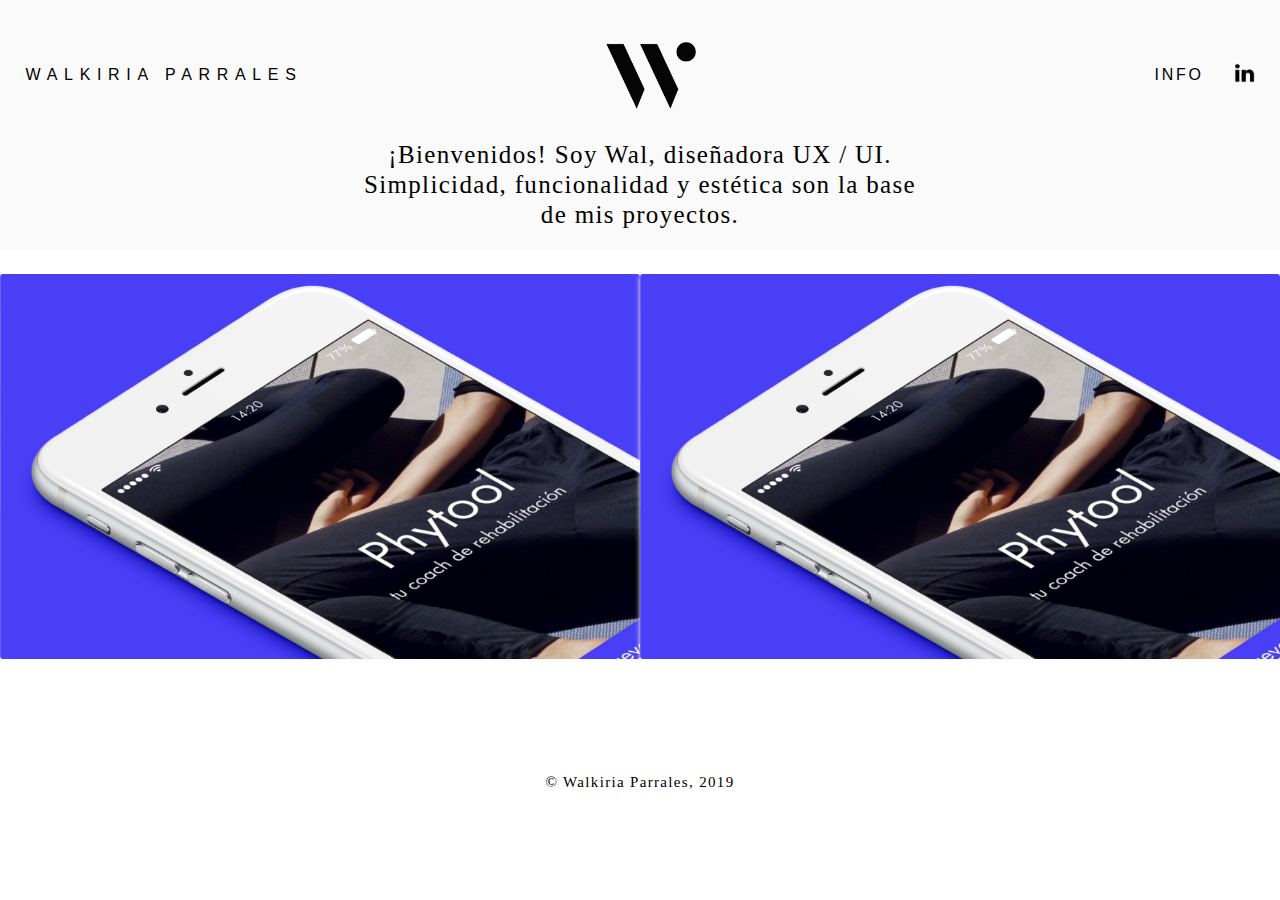
==== index.html @ 4f264f8d "Blur" ====
<!DOCTYPE html>
<html>
    <head> 
				<title> Walkiria Parrales</title>
				<link rel="icon" type="image/png" href="img/fav-icon.png" sizes="none">
        <link rel="stylesheet" href="css/styles.css" />
		</head>
		

<body>
	<header>
			<div class="logo"> WALKIRIA PARRALES</div>
			<div class="logo-page "><img style="width:90px; height:67px;" src="img/logo-grande.png" alt=""> </div>
					<ul class="nav">
								<li>INFO</li>
								<li>
									<img style="width:21px; height:20px;"src="img/linkedin-logo.png" alt=""></li>
						</ul>
	</header>

	<div class="text-presentation">
			<p>
				¡Bienvenidos! Soy Wal, diseñadora UX / UI. <br> 
				Simplicidad, funcionalidad y estética son la base <br>
				de mis proyectos.
			</p>
	</div>

	<card>
		
		<div	id="card-article-container">

			<article class="card-article">
					<img src="img/phytool.png" class="blur"/>
				<span class="article-text"> Phytool es una aplicación para hacer ejercicios de rehabilitación en casa, como complemento a las sesiones presenciales de la terapia.
					Branding | Diseño de App</span>

			</article>
			<article class="card-article"></article>
		</div>
	</card>




	<footer id="footer">
			© Walkiria Parrales, 2019
	</footer>
</body>

</html>
---- css/styles.css ----
*{
	margin: 0px;
	padding: 0px;
}
body{
	font-family: Helvetica Neue, Arial, Helvetica, sans-serif;
}
header {
	height: 150px;
	width: 100%;
	background-color: #fafafa;
	display: flex;
	justify-content: space-between;
	align-items: center;
}
.nav{
	font-family: Helvetica Neue, Arial, Helvetica, sans-serif;
		font-size: 16px;
		letter-spacing: 2pt;
	display: flex;
	list-style: none;
	margin-right: 4.5%;
	align-items: center;


}

.nav li {
	margin-left: 3%;
	margin-right: 40%;
	
}

.text-presentation {
	font-family: Helvetica Neue;
	font-weight: 70;
	font-size: 25px;
	text-align: center;
	letter-spacing: 1pt;
	line-height: 30px;
	margin-top: -10px;
	background: #fafafa;
	padding-bottom: 20px;
}
.logo {
	font-family: Helvetica Neue, Arial, Helvetica, sans-serif;
		font-size: 16px;
		letter-spacing: 5pt;
    font-style: normal;
    font-weight: 400;
		line-height: 22px;
		margin-left: 2%;
}

.logo-page {
	width:90px;
	height:67px;
	margin-left: -12%;
}



.menu {
	font-family: Helvetica Neue, Arial, Helvetica, sans-serif;
  font-size: 16px;
	letter-spacing: 2pt;
}


.parrafo{
	font-size: 20px;
}

.parrafo {
	text-align: center;
}

#card-article-container{
	display: flex;
	flex-direction: row;
	justify-content: space-evenly;
	width: 100%;
	height: 500px;
	margin-top: 24px;
}

.card-article { 
	width: 670px;
	height: 385px;
	border-radius: 3px;
	box-shadow: 0px 2px 5px #fafafa;
	transition: all 0.17s;
	background-image: url('../img/phytool.png');
	background-size: cover;
	position: relative;
}

.article-text {
	display: none;
}
.article-text:hover {
	position: absolute;
	top: 5%;
	left: 5%;
	display: block;
	z-index: 3;
}
.card-article:hover { 
	transition: all 0.17s;
	transform: scale(1.02);
	box-shadow: 0px 5px 10px rgba(107, 107, 107, 0.35);
	cursor: grab;
}

.card-article:hover > .article-text { 
	position: absolute;
	top: 5%;
	left: 5%;
	display: block;
}

.blur {
	display: none;
	/* background: aliceblue; */
}


.card-article:hover > .blur { 
	width: 100%;
	height: 100%;
	display: block;
	filter: blur( 5px);
	background: red;
}


#footer { 
	font-family: Helvetica Neue;
	font-weight: 70;
	font-size: 15px;
	text-align: center;
	letter-spacing: 1pt;
}
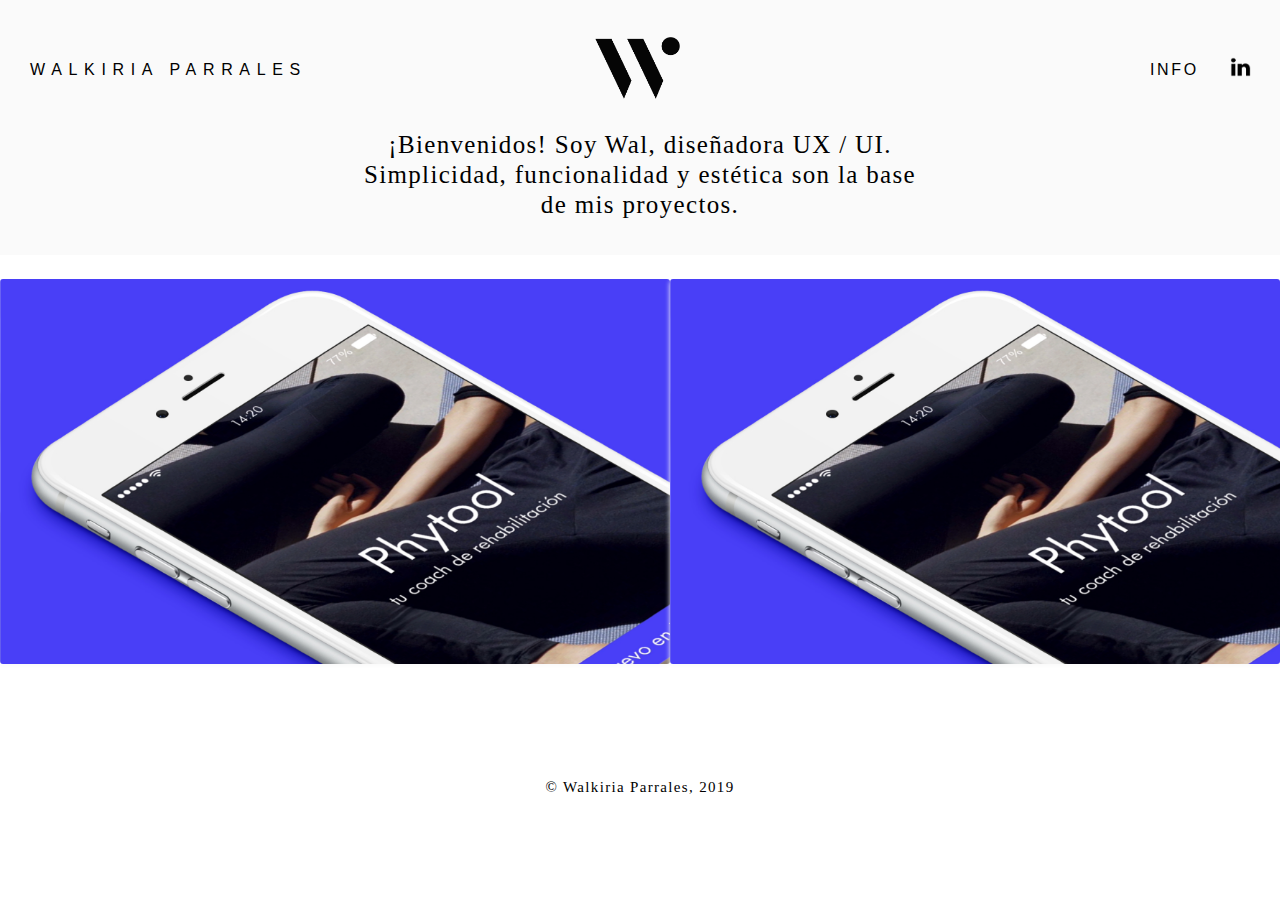
==== commit 886d4a1c: "phytool" ====
--- a/index.html
+++ b/index.html
@@ -10,12 +10,12 @@
 <body>
 	<header>
 			<div class="logo"> WALKIRIA PARRALES</div>
-			<div class="logo-page "><img style="width:90px; height:67px;" src="img/logo-grande.png" alt=""> </div>
-					<ul class="nav">
-								<li>INFO</li>
-								<li>
-									<img style="width:21px; height:20px;"src="img/linkedin-logo.png" alt=""></li>
-						</ul>
+			<div class="logo-page "><img style="width:85px; height:62px;" src="img/logo-grande.png" alt=""> </div>
+			<ul class="nav">
+					<li style="width: 80px">INFO</li>
+					<li id="logo-linkedin">
+						<img style="width:21px; height:20px;"src="img/linkedin-logo.png" alt=""></li>
+			</ul>
 	</header>
 
 	<div class="text-presentation">
@@ -30,13 +30,31 @@
 		
 		<div	id="card-article-container">
 
+			<a href="file:///Users/walkiriaparrales/Desktop/portfolio/phytool.html">
 			<article class="card-article">
+				<div class="color-hover">
 					<img src="img/phytool.png" class="blur"/>
-				<span class="article-text"> Phytool es una aplicación para hacer ejercicios de rehabilitación en casa, como complemento a las sesiones presenciales de la terapia.
-					Branding | Diseño de App</span>
+				</div>	
 
+				<div class="article-text"> 
+					<p>Phytool es una aplicación para
+					 hacer ejercicios de rehabilitación en casa, como complemento 
+					 a las sesiones presenciales de la terapia.</p>
+
+					<p class="salto-texto"
+					>Branding | Diseño de App</p>
+					</div>
 			</article>
-			<article class="card-article"></article>
+			</a>
+
+
+				
+			
+			
+
+			<article class="card-article">
+			<img src="img/phytool.png" class="blur"/>
+		</article>
 		</div>
 	</card>
 
--- a/css/styles.css
+++ b/css/styles.css
@@ -6,7 +6,7 @@
 	font-family: Helvetica Neue, Arial, Helvetica, sans-serif;
 }
 header {
-	height: 150px;
+	height: 140px;
 	width: 100%;
 	background-color: #fafafa;
 	display: flex;
@@ -19,16 +19,24 @@
 		letter-spacing: 2pt;
 	display: flex;
 	list-style: none;
-	margin-right: 4.5%;
+	/* margin-right: 4.5%; */
 	align-items: center;
+	margin-right: 45px;
 
 
 }
 
 .nav li {
-	margin-left: 3%;
-	margin-right: 40%;
+	/* margin-left: 3%; */
+
 	
+}
+
+#logo-linkedin {
+    width: 5px;
+    height: 5px;
+    margin-bottom: 21px;
+    
 }
 
 .text-presentation {
@@ -40,40 +48,40 @@
 	line-height: 30px;
 	margin-top: -10px;
 	background: #fafafa;
-	padding-bottom: 20px;
+	padding-bottom: 35px;
 }
+
+
 .logo {
-	font-family: Helvetica Neue, Arial, Helvetica, sans-serif;
-		font-size: 16px;
-		letter-spacing: 5pt;
+    font-family: Helvetica Neue, Arial, Helvetica, sans-serif;
+    font-size: 16px;
+    letter-spacing: 5pt;
     font-style: normal;
     font-weight: 400;
-		line-height: 22px;
-		margin-left: 2%;
+    line-height: 22px;
+    margin-left: 30px;
 }
 
 .logo-page {
-	width:90px;
-	height:67px;
-	margin-left: -12%;
+	left: calc(50% - 25px);
+	position: absolute;
+	margin-left: -20px;
 }
 
 
 
 .menu {
 	font-family: Helvetica Neue, Arial, Helvetica, sans-serif;
-  font-size: 16px;
+    font-size: 16px;
 	letter-spacing: 2pt;
 }
 
 
 .parrafo{
+	text-align: center;
 	font-size: 20px;
 }
 
-.parrafo {
-	text-align: center;
-}
 
 #card-article-container{
 	display: flex;
@@ -98,6 +106,8 @@
 .article-text {
 	display: none;
 }
+
+
 .article-text:hover {
 	position: absolute;
 	top: 5%;
@@ -105,32 +115,59 @@
 	display: block;
 	z-index: 3;
 }
+
+
 .card-article:hover { 
 	transition: all 0.17s;
 	transform: scale(1.02);
 	box-shadow: 0px 5px 10px rgba(107, 107, 107, 0.35);
 	cursor: grab;
+	background:rgba(0,0,0,1);
+	opacity: 0.5;
 }
 
 .card-article:hover > .article-text { 
+
 	position: absolute;
-	top: 5%;
+	top: 8%;
 	left: 5%;
 	display: block;
+	color: white;
+	font-size: 18px;
+}
+.salto-texto {
+	margin-top: 50px;
 }
 
 .blur {
 	display: none;
-	/* background: aliceblue; */
+	position: relative;
 }
 
+.color-hover {
+	opacity: 0.5;
+	width: 100%;
+	height: 100%;
+	position: absolute;
+}
+
+
+
+.color-hover:hover {
+	opacity: 0.5;
+	width: 100%;
+	height: 100%;
+	position: absolute;
+	filter: blur( 5px);
+	
+}
 
 .card-article:hover > .blur { 
 	width: 100%;
 	height: 100%;
 	display: block;
-	filter: blur( 5px);
-	background: red;
+
+
 }
 
 
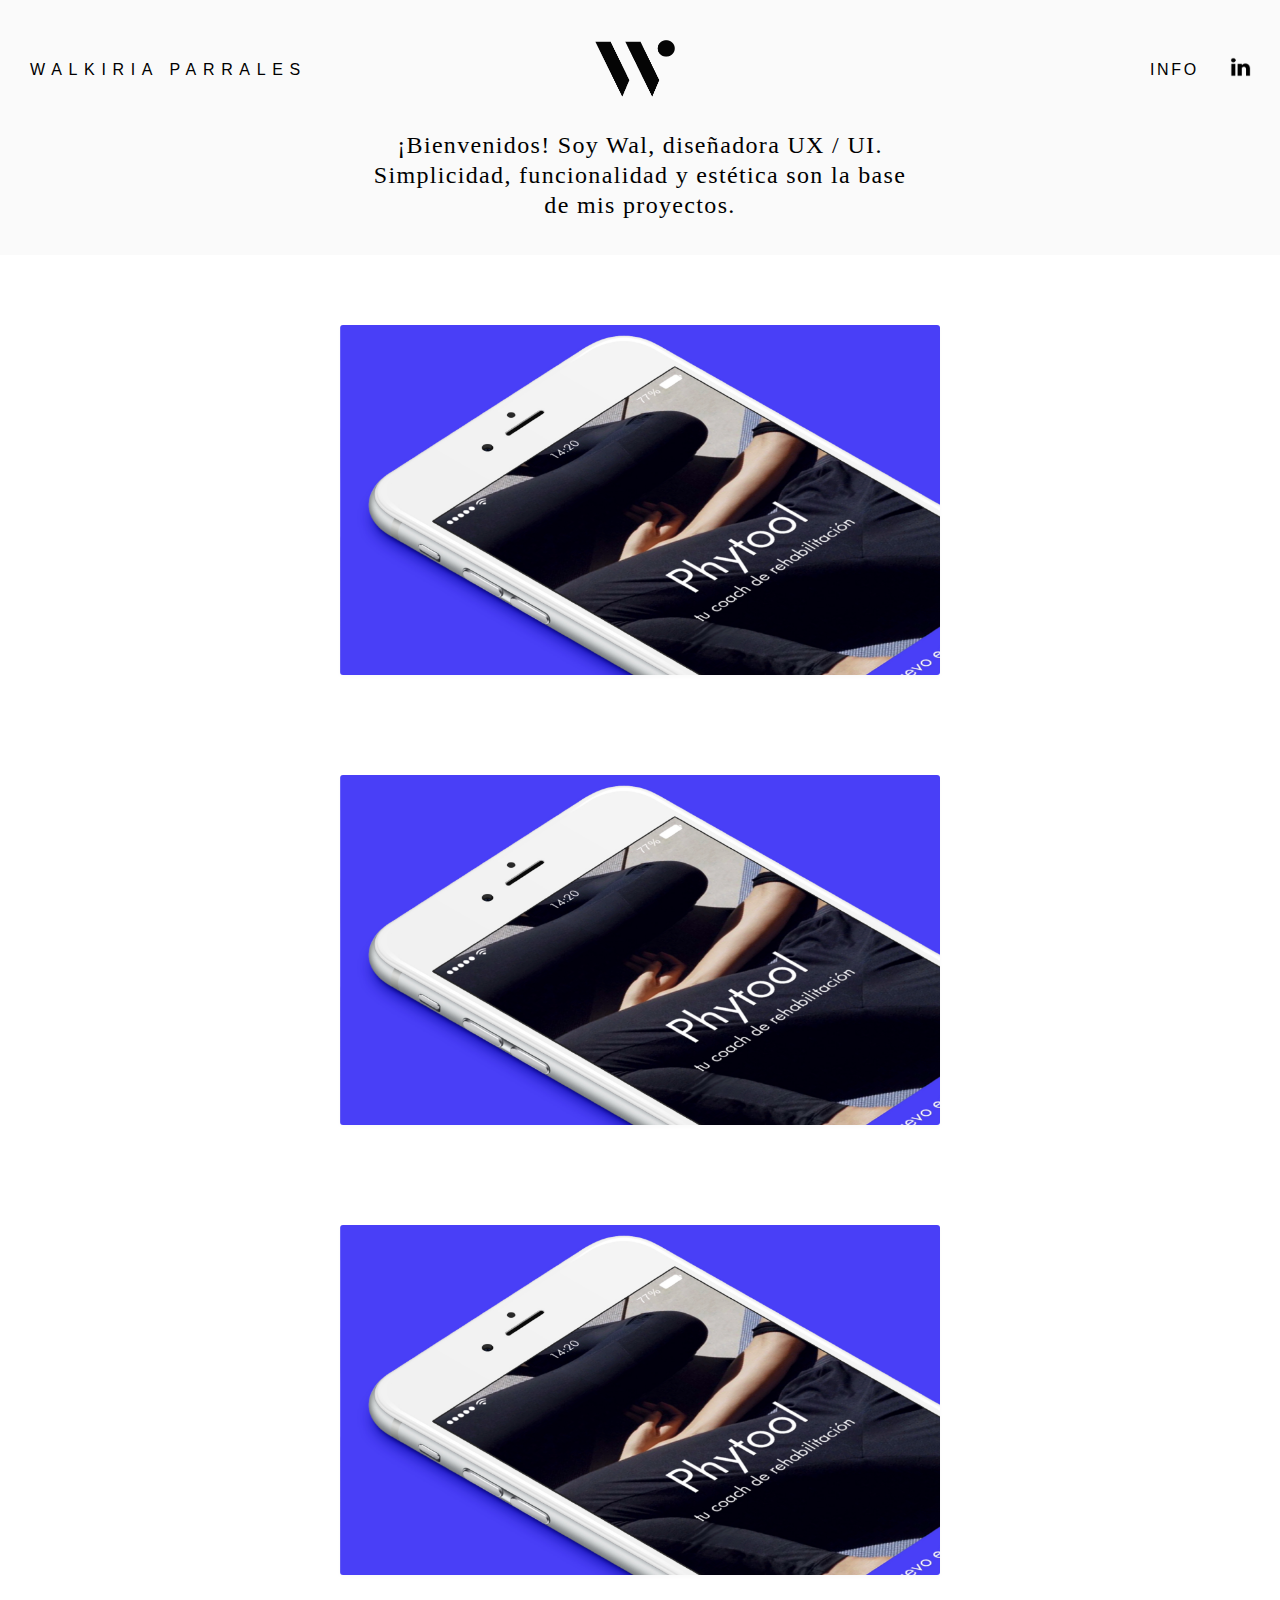
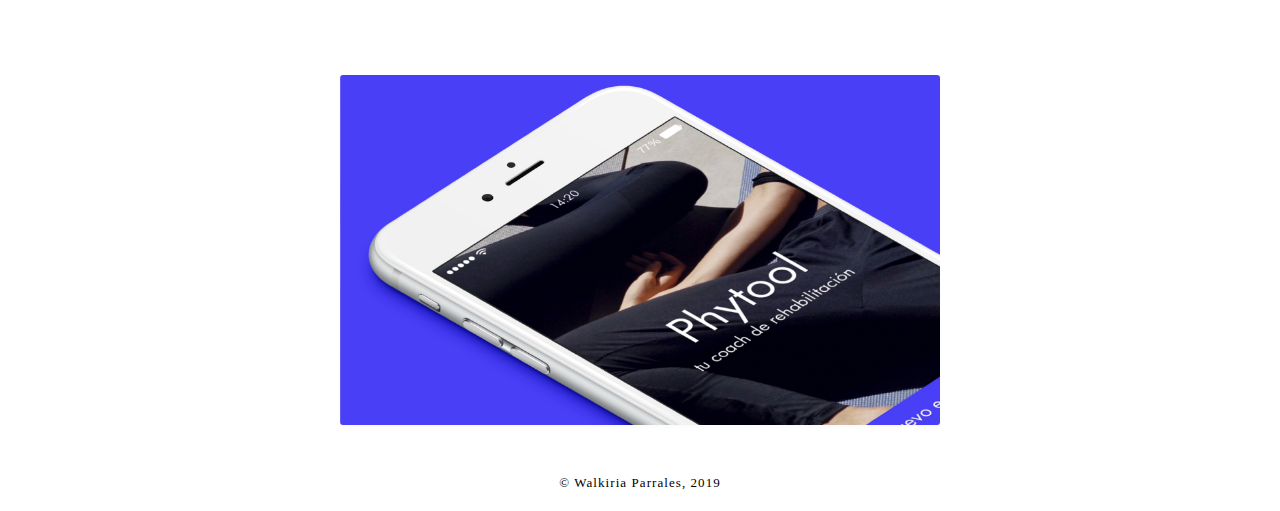
==== commit a95fbb41: "blur + links" ====
--- a/index.html
+++ b/index.html
@@ -10,11 +10,17 @@
 <body>
 	<header>
 			<div class="logo"> WALKIRIA PARRALES</div>
-			<div class="logo-page "><img style="width:85px; height:62px;" src="img/logo-grande.png" alt=""> </div>
+			<div class="logo-page "><img style="width:80px; height:57px;" src="img/logo-grande.png" alt=""> </div>
 			<ul class="nav">
+					<a href="./info.html">
 					<li style="width: 80px">INFO</li>
-					<li id="logo-linkedin">
-						<img style="width:21px; height:20px;"src="img/linkedin-logo.png" alt=""></li>
+				</a>
+
+					<a href="https://www.linkedin.com/in/walkiriapm/">
+						<li id="logo-linkedin">
+								<img style="width:21px; height:20px;"src="img/linkedin-logo.png" alt="">
+						</li>
+				</a> 
 			</ul>
 	</header>
 
@@ -28,34 +34,63 @@
 
 	<card>
 		
-		<div	id="card-article-container">
 
-			<a href="file:///Users/walkiriaparrales/Desktop/portfolio/phytool.html">
-			<article class="card-article">
-				<div class="color-hover">
-					<img src="img/phytool.png" class="blur"/>
-				</div>	
-
-				<div class="article-text"> 
-					<p>Phytool es una aplicación para
-					 hacer ejercicios de rehabilitación en casa, como complemento 
-					 a las sesiones presenciales de la terapia.</p>
-
-					<p class="salto-texto"
-					>Branding | Diseño de App</p>
+		<div class="cards-container">
+				<a href="#footer">
+					<div class="card-article-container">
+						<article class="card-article">
+							<div class="card-article-fake-background"></div>
+							<img src="img/phytool.png" class="blur"/>
+							<p class="article-text">Phytool es una aplicación para
+								hacer ejercicios de rehabilitación en casa, como complemento 
+								a las sesiones presenciales de la terapia. <br><br> 
+								Branding | Diseño de App
+							</p>
+						</article>	
 					</div>
-			</article>
-			</a>
+				</a>
+				<a href="file:///Users/walkiriaparrales/Desktop/portfolio/phytool.html">
+					<div class="card-article-container">
+						<article class="card-article">
+							<div class="card-article-fake-background"></div>
+							<img src="img/phytool.png" class="blur"/>
+							<p class="article-text">Phytool es una aplicación para
+								hacer ejercicios de rehabilitación en casa, como complemento 
+								a las sesiones presenciales de la terapia. <br><br> 
+								Branding | Diseño de App
+							</p>
+						</article>	
+					</div>
+				</a>
+				<a href="file:///Users/walkiriaparrales/Desktop/portfolio/phytool.html">
+					<div class="card-article-container">
+						<article class="card-article">
+							<div class="card-article-fake-background"></div>
+							<img src="img/phytool.png" class="blur"/>
+							<p class="article-text">Phytool es una aplicación para
+								hacer ejercicios de rehabilitación en casa, como complemento 
+								a las sesiones presenciales de la terapia. <br><br> 
+								Branding | Diseño de App
+							</p>
+						</article>	
+					</div>
+				</a>
+				<a href="file:///Users/walkiriaparrales/Desktop/portfolio/phytool.html">
+					<div class="card-article-container">
+						<article class="card-article">
+							<div class="card-article-fake-background"></div>
+							<img src="img/phytool.png" class="blur"/>
+							<p class="article-text">Phytool es una aplicación para
+								hacer ejercicios de rehabilitación en casa, como complemento 
+								a las sesiones presenciales de la terapia. <br><br> 
+								Branding | Diseño de App
+							</p>
+						</article>	
+					</div>
+				</a>
+		</div>
 
 
-				
-			
-			
-
-			<article class="card-article">
-			<img src="img/phytool.png" class="blur"/>
-		</article>
-		</div>
 	</card>
 
 
--- a/css/styles.css
+++ b/css/styles.css
@@ -2,9 +2,15 @@
 	margin: 0px;
 	padding: 0px;
 }
+
+html {
+	scroll-behavior: smooth;
+}
+
 body{
 	font-family: Helvetica Neue, Arial, Helvetica, sans-serif;
 }
+
 header {
 	height: 140px;
 	width: 100%;
@@ -19,18 +25,24 @@
 		letter-spacing: 2pt;
 	display: flex;
 	list-style: none;
-	/* margin-right: 4.5%; */
 	align-items: center;
 	margin-right: 45px;
-
-
-}
-
-.nav li {
-	/* margin-left: 3%; */
-
 	
 }
+
+.nav a:hover{
+	text-decoration: underline;
+	color: inherit;    
+ }
+.nav a{
+	text-decoration: none;
+	color: inherit;    
+ }
+
+
+ 
+ .nav li {
+	/* margin-left: 3%; */}
 
 #logo-linkedin {
     width: 5px;
@@ -42,13 +54,14 @@
 .text-presentation {
 	font-family: Helvetica Neue;
 	font-weight: 70;
-	font-size: 25px;
+	font-size: 24px;
 	text-align: center;
 	letter-spacing: 1pt;
 	line-height: 30px;
 	margin-top: -10px;
 	background: #fafafa;
 	padding-bottom: 35px;
+	margin-bottom: 20px;
 }
 
 
@@ -82,19 +95,24 @@
 	font-size: 20px;
 }
 
-
-#card-article-container{
+.cards-container {
+	display: flex;
+	justify-content: center;
+	flex-wrap: wrap;
+}
+
+.card-article-container{
 	display: flex;
 	flex-direction: row;
-	justify-content: space-evenly;
-	width: 100%;
-	height: 500px;
-	margin-top: 24px;
+	padding: 50px;
+	/* width: 50%; */
+	/* height: 500px; */
+	/* margin-top: 24px; */
 }
 
 .card-article { 
-	width: 670px;
-	height: 385px;
+	width: 600px;
+	height: 350px;
 	border-radius: 3px;
 	box-shadow: 0px 2px 5px #fafafa;
 	transition: all 0.17s;
@@ -122,12 +140,11 @@
 	transform: scale(1.02);
 	box-shadow: 0px 5px 10px rgba(107, 107, 107, 0.35);
 	cursor: grab;
-	background:rgba(0,0,0,1);
-	opacity: 0.5;
+	/* background:rgba(0,0,0,1); */
+	/* opacity: 0.5; */
 }
 
 .card-article:hover > .article-text { 
-
 	position: absolute;
 	top: 8%;
 	left: 5%;
@@ -142,39 +159,71 @@
 .blur {
 	display: none;
 	position: relative;
+	width: 600px;
+	height: 350px;
 }
 
 .color-hover {
-	opacity: 0.5;
-	width: 100%;
-	height: 100%;
-	position: absolute;
-}
-
-
-
+	/* opacity: 0.5; */
+	width: 100%;
+	height: 100%;
+	position: absolute;
+}
+
+
+/* 
 .color-hover:hover {
-	opacity: 0.5;
-	width: 100%;
-	height: 100%;
-	position: absolute;
+	width: 100%;
+	height: 100%;
+	position: absolute;
+	filter: blur(1.5rem);
+} 
+*/
+
+.card-article:hover > .article-text { 
+	position: absolute;
+	top: 5%;
+	left: 5%;
+	display: block;
+	z-index: 15;
+}
+
+.blur:hover { 
+	display: none;
+	/* width: 100%;
+	height: 100%;
+	display: block; */
+	/* filter: blur(1.5rem); */
+}
+
+.card-article:hover > .blur { 
+	width: 100%;
+	height: 100%;
+	display: block;
 	filter: blur( 5px);
-	
-}
-
-.card-article:hover > .blur { 
-	width: 100%;
-	height: 100%;
-	display: block;
-
-
-}
-
+	z-index: 5;
+}
+
+.card-article-fake-background {
+	width: 100%;
+	height: 100%;
+	position: absolute;
+	z-index: 10;
+}
+
+.card-article-fake-background:hover {
+	background-color: rgba(0,0,0,0.5);
+}
+
+.article-text:hover > .card-article-fake-background {
+	background-color: rgba(0,0,0,0.5);
+}
 
 #footer { 
 	font-family: Helvetica Neue;
 	font-weight: 70;
-	font-size: 15px;
+	font-size: 13px;
 	text-align: center;
-	letter-spacing: 1pt;
+	letter-spacing: 0.8pt;
+	margin-bottom: 20px;
 }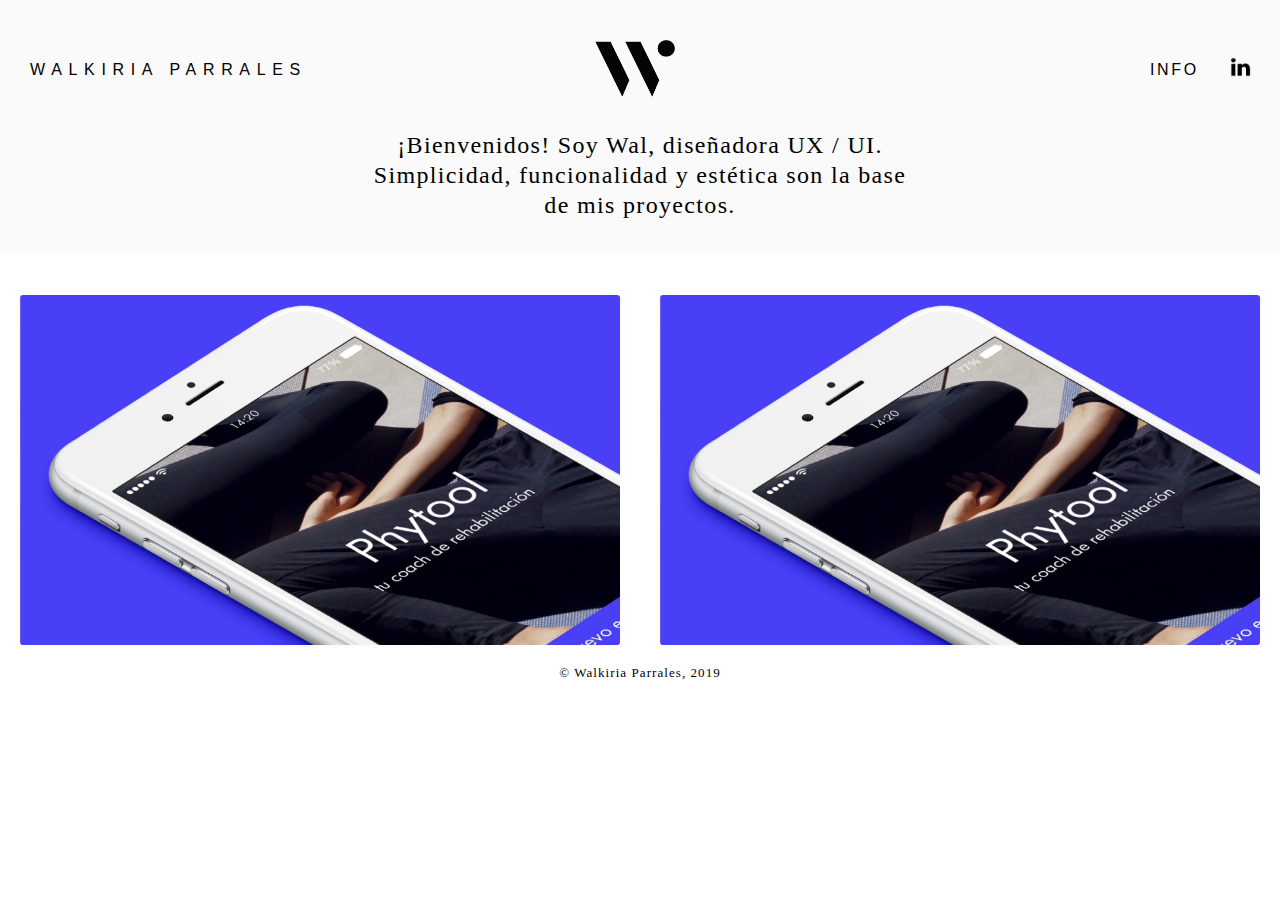
==== commit 684e5de9: "portfolio-semi-acabado" ====
--- a/index.html
+++ b/index.html
@@ -62,32 +62,7 @@
 						</article>	
 					</div>
 				</a>
-				<a href="file:///Users/walkiriaparrales/Desktop/portfolio/phytool.html">
-					<div class="card-article-container">
-						<article class="card-article">
-							<div class="card-article-fake-background"></div>
-							<img src="img/phytool.png" class="blur"/>
-							<p class="article-text">Phytool es una aplicación para
-								hacer ejercicios de rehabilitación en casa, como complemento 
-								a las sesiones presenciales de la terapia. <br><br> 
-								Branding | Diseño de App
-							</p>
-						</article>	
-					</div>
-				</a>
-				<a href="file:///Users/walkiriaparrales/Desktop/portfolio/phytool.html">
-					<div class="card-article-container">
-						<article class="card-article">
-							<div class="card-article-fake-background"></div>
-							<img src="img/phytool.png" class="blur"/>
-							<p class="article-text">Phytool es una aplicación para
-								hacer ejercicios de rehabilitación en casa, como complemento 
-								a las sesiones presenciales de la terapia. <br><br> 
-								Branding | Diseño de App
-							</p>
-						</article>	
-					</div>
-				</a>
+				
 		</div>
 
 
--- a/css/styles.css
+++ b/css/styles.css
@@ -104,7 +104,7 @@
 .card-article-container{
 	display: flex;
 	flex-direction: row;
-	padding: 50px;
+	padding: 20px;
 	/* width: 50%; */
 	/* height: 500px; */
 	/* margin-top: 24px; */
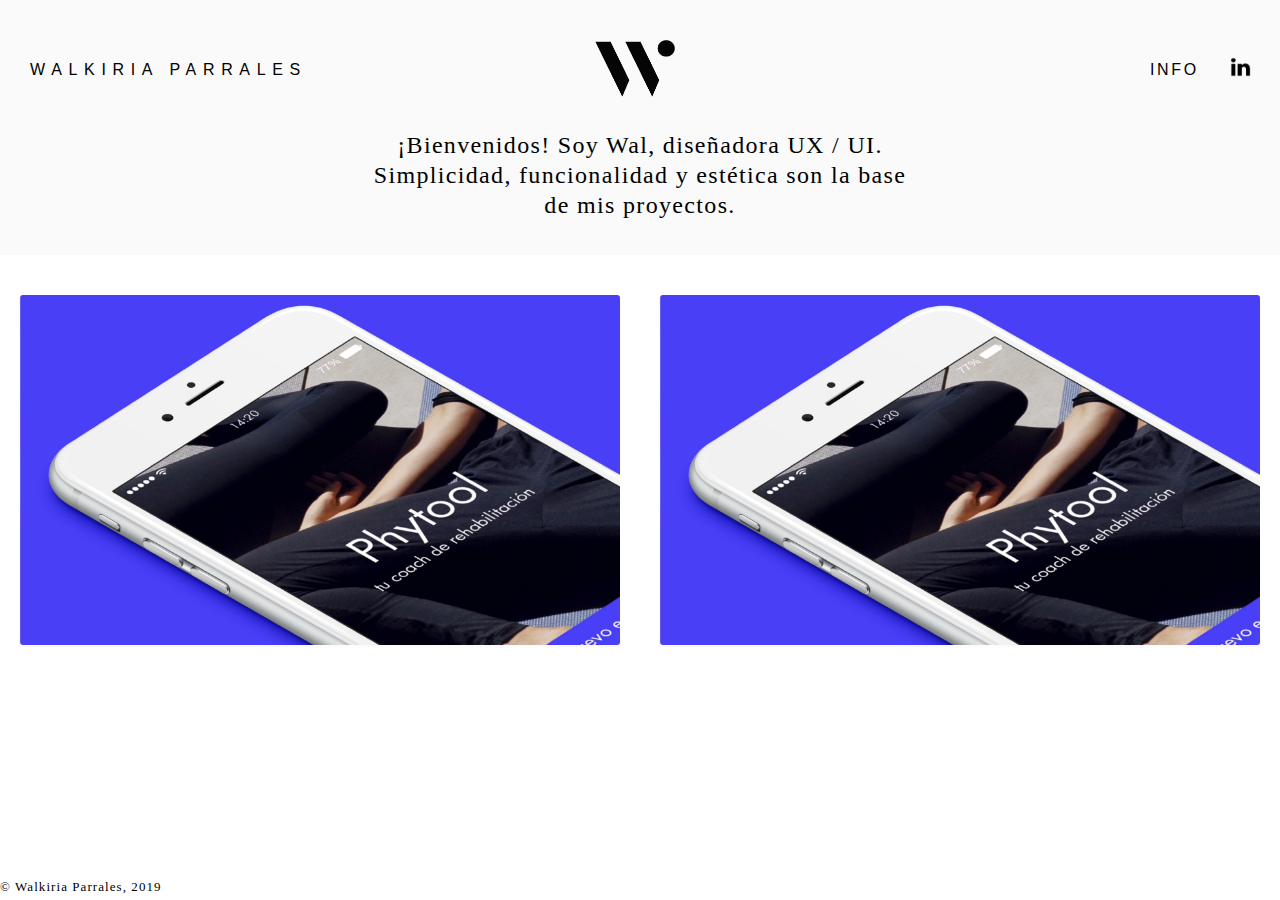
==== commit dac23760: "detalles-corregidos" ====
--- a/index.html
+++ b/index.html
@@ -36,7 +36,7 @@
 		
 
 		<div class="cards-container">
-				<a href="#footer">
+				<a href="./phytool.html">
 					<div class="card-article-container">
 						<article class="card-article">
 							<div class="card-article-fake-background"></div>
@@ -64,14 +64,11 @@
 				</a>
 				
 		</div>
-
-
 	</card>
 
 
 
-
-	<footer id="footer">
+	<footer>
 			© Walkiria Parrales, 2019
 	</footer>
 </body>
--- a/css/styles.css
+++ b/css/styles.css
@@ -31,12 +31,13 @@
 }
 
 .nav a:hover{
-	text-decoration: underline;
+	text-decoration: line-through;
 	color: inherit;    
  }
 .nav a{
 	text-decoration: none;
-	color: inherit;    
+	color: inherit;   
+	/* text-underline-position: under;   */
  }
 
 
@@ -219,11 +220,12 @@
 	background-color: rgba(0,0,0,0.5);
 }
 
-#footer { 
+footer { 
 	font-family: Helvetica Neue;
 	font-weight: 70;
 	font-size: 13px;
-	text-align: center;
 	letter-spacing: 0.8pt;
-	margin-bottom: 20px;
+	padding-bottom: 5px;
+	position: absolute;
+	bottom: 0;
 }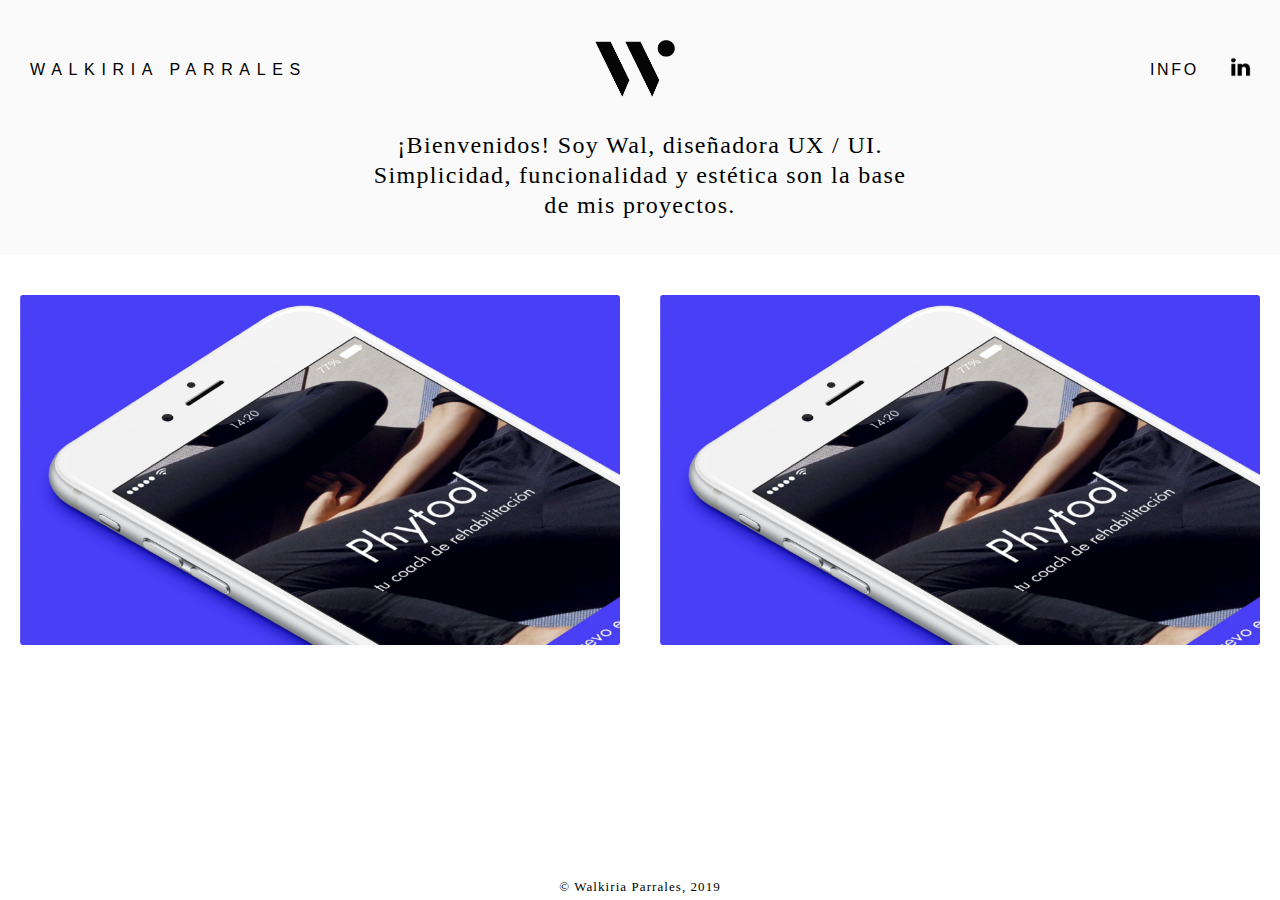
==== commit 723a2f54: "ultima-clase" ====
--- a/index.html
+++ b/index.html
@@ -3,7 +3,8 @@
     <head> 
 				<title> Walkiria Parrales</title>
 				<link rel="icon" type="image/png" href="img/fav-icon.png" sizes="none">
-        <link rel="stylesheet" href="css/styles.css" />
+				<link rel="stylesheet" href="css/styles.css" />
+				
 		</head>
 		
 
@@ -69,7 +70,7 @@
 
 
 	<footer>
-			© Walkiria Parrales, 2019
+		<span class="footer-text"> © Walkiria Parrales, 2019 </span>	
 	</footer>
 </body>
 
--- a/css/styles.css
+++ b/css/styles.css
@@ -141,8 +141,6 @@
 	transform: scale(1.02);
 	box-shadow: 0px 5px 10px rgba(107, 107, 107, 0.35);
 	cursor: grab;
-	/* background:rgba(0,0,0,1); */
-	/* opacity: 0.5; */
 }
 
 .card-article:hover > .article-text { 
@@ -202,6 +200,7 @@
 	height: 100%;
 	display: block;
 	filter: blur( 5px);
+	/* brightness:(60%); */
 	z-index: 5;
 }
 
@@ -221,11 +220,18 @@
 }
 
 footer { 
+	width: 100%;
 	font-family: Helvetica Neue;
 	font-weight: 70;
 	font-size: 13px;
 	letter-spacing: 0.8pt;
 	padding-bottom: 5px;
-	position: absolute;
-	bottom: 0;
+	display: flex;
+	justify-content: center;
+	align-self: flex-end;
+	position: absolute;
+	bottom: 0;}
+
+.footer-text {
+	margin: 0 auto;
 }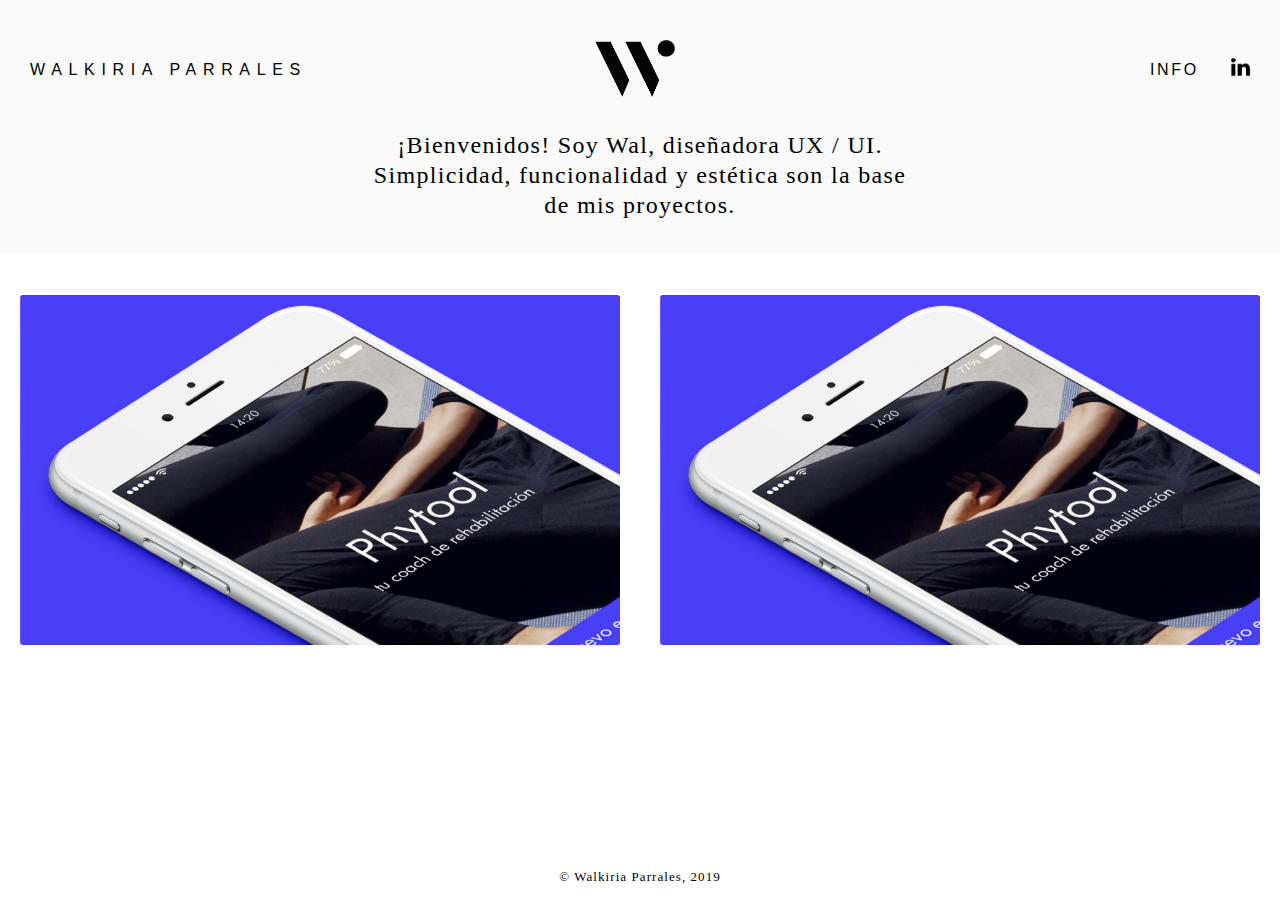
==== commit 721fd58d: "cambios-listo-presentacion" ====
--- a/index.html
+++ b/index.html
@@ -1,74 +1,74 @@
 <!DOCTYPE html>
 <html>
-    <head> 
-				<title> Walkiria Parrales</title>
-				<link rel="icon" type="image/png" href="img/fav-icon.png" sizes="none">
-				<link rel="stylesheet" href="css/styles.css" />
-				
-		</head>
-		
+<head> 
+	<title> Walkiria Parrales</title>
+	<link rel="icon" type="image/png" href="img/fav-icon.png" sizes="none">
+	<link rel="stylesheet" href="css/styles.css" />
+	
+</head>
+
 
 <body>
 	<header>
-			<div class="logo"> WALKIRIA PARRALES</div>
-			<div class="logo-page "><img style="width:80px; height:57px;" src="img/logo-grande.png" alt=""> </div>
-			<ul class="nav">
-					<a href="./info.html">
-					<li style="width: 80px">INFO</li>
-				</a>
+		<div class="logo"> WALKIRIA PARRALES</div>
+		<div class="logo-page "><img style="width:80px; height:57px;" src="img/logo-grande.png" alt=""> </div>
+		<ul class="nav">
+			<a href="./info.html">
+				<li style="width: 80px">INFO</li>
+			</a>
+			
+			<a href="https://www.linkedin.com/in/walkiriapm/">
+				<li id="logo-linkedin">
+					<img style="width:21px; height:20px;"src="img/linkedin-logo.png" alt="">
+				</li>
+			</a> 
+		</ul>
+	</header>
+	
+	<div class="text-presentation">
+		<p>
+			¡Bienvenidos! Soy Wal, diseñadora UX / UI. <br> 
+			Simplicidad, funcionalidad y estética son la base <br>
+			de mis proyectos.
+		</p>
+	</div>
+	
 
-					<a href="https://www.linkedin.com/in/walkiriapm/">
-						<li id="logo-linkedin">
-								<img style="width:21px; height:20px;"src="img/linkedin-logo.png" alt="">
-						</li>
-				</a> 
-			</ul>
-	</header>
+		
+		
+		<div class="cards-container">
+			<a href="./phytool.html">
+				<div class="card-article-container">
+					<article class="card-article">
+						<div class="card-article-fake-background"></div>
+						<img src="img/phytool.png" class="blur"/>
+						<p class="article-text">Phytool es una aplicación para
+							hacer ejercicios de rehabilitación en casa, como complemento 
+							a las sesiones presenciales de la terapia. <br><br> 
+							Branding | Diseño de App
+						</p>
+					</article>	
+				</div>
+			</a>
+			<a href="file:///Users/walkiriaparrales/Desktop/portfolio/phytool.html">
+				<div class="card-article-container">
+					<article class="card-article">
+						<div class="card-article-fake-background"></div>
+						<img src="img/phytool.png" class="blur"/>
+						<p class="article-text">Phytool es una aplicación para
+							hacer ejercicios de rehabilitación en casa, como complemento 
+							a las sesiones presenciales de la terapia. <br><br> 
+							Branding | Diseño de App
+						</p>
+					</article>	
+				</div>
+			</a>
+			
+		</div>
 
-	<div class="text-presentation">
-			<p>
-				¡Bienvenidos! Soy Wal, diseñadora UX / UI. <br> 
-				Simplicidad, funcionalidad y estética son la base <br>
-				de mis proyectos.
-			</p>
-	</div>
-
-	<card>
-		
-
-		<div class="cards-container">
-				<a href="./phytool.html">
-					<div class="card-article-container">
-						<article class="card-article">
-							<div class="card-article-fake-background"></div>
-							<img src="img/phytool.png" class="blur"/>
-							<p class="article-text">Phytool es una aplicación para
-								hacer ejercicios de rehabilitación en casa, como complemento 
-								a las sesiones presenciales de la terapia. <br><br> 
-								Branding | Diseño de App
-							</p>
-						</article>	
-					</div>
-				</a>
-				<a href="file:///Users/walkiriaparrales/Desktop/portfolio/phytool.html">
-					<div class="card-article-container">
-						<article class="card-article">
-							<div class="card-article-fake-background"></div>
-							<img src="img/phytool.png" class="blur"/>
-							<p class="article-text">Phytool es una aplicación para
-								hacer ejercicios de rehabilitación en casa, como complemento 
-								a las sesiones presenciales de la terapia. <br><br> 
-								Branding | Diseño de App
-							</p>
-						</article>	
-					</div>
-				</a>
-				
-		</div>
-	</card>
-
-
-
+	
+	
+	
 	<footer>
 		<span class="footer-text"> © Walkiria Parrales, 2019 </span>	
 	</footer>
--- a/css/styles.css
+++ b/css/styles.css
@@ -9,6 +9,8 @@
 
 body{
 	font-family: Helvetica Neue, Arial, Helvetica, sans-serif;
+	position: relative;
+	min-height: 100vh;
 }
 
 header {
@@ -100,6 +102,7 @@
 	display: flex;
 	justify-content: center;
 	flex-wrap: wrap;
+	padding-bottom: 30px;
 }
 
 .card-article-container{
@@ -211,11 +214,7 @@
 	z-index: 10;
 }
 
-.card-article-fake-background:hover {
-	background-color: rgba(0,0,0,0.5);
-}
-
-.article-text:hover > .card-article-fake-background {
+.card-article:hover .card-article-fake-background {
 	background-color: rgba(0,0,0,0.5);
 }
 
@@ -225,12 +224,13 @@
 	font-weight: 70;
 	font-size: 13px;
 	letter-spacing: 0.8pt;
-	padding-bottom: 5px;
 	display: flex;
 	justify-content: center;
 	align-self: flex-end;
 	position: absolute;
-	bottom: 0;}
+	padding-bottom: 15px;
+	bottom: 0;
+}
 
 .footer-text {
 	margin: 0 auto;
